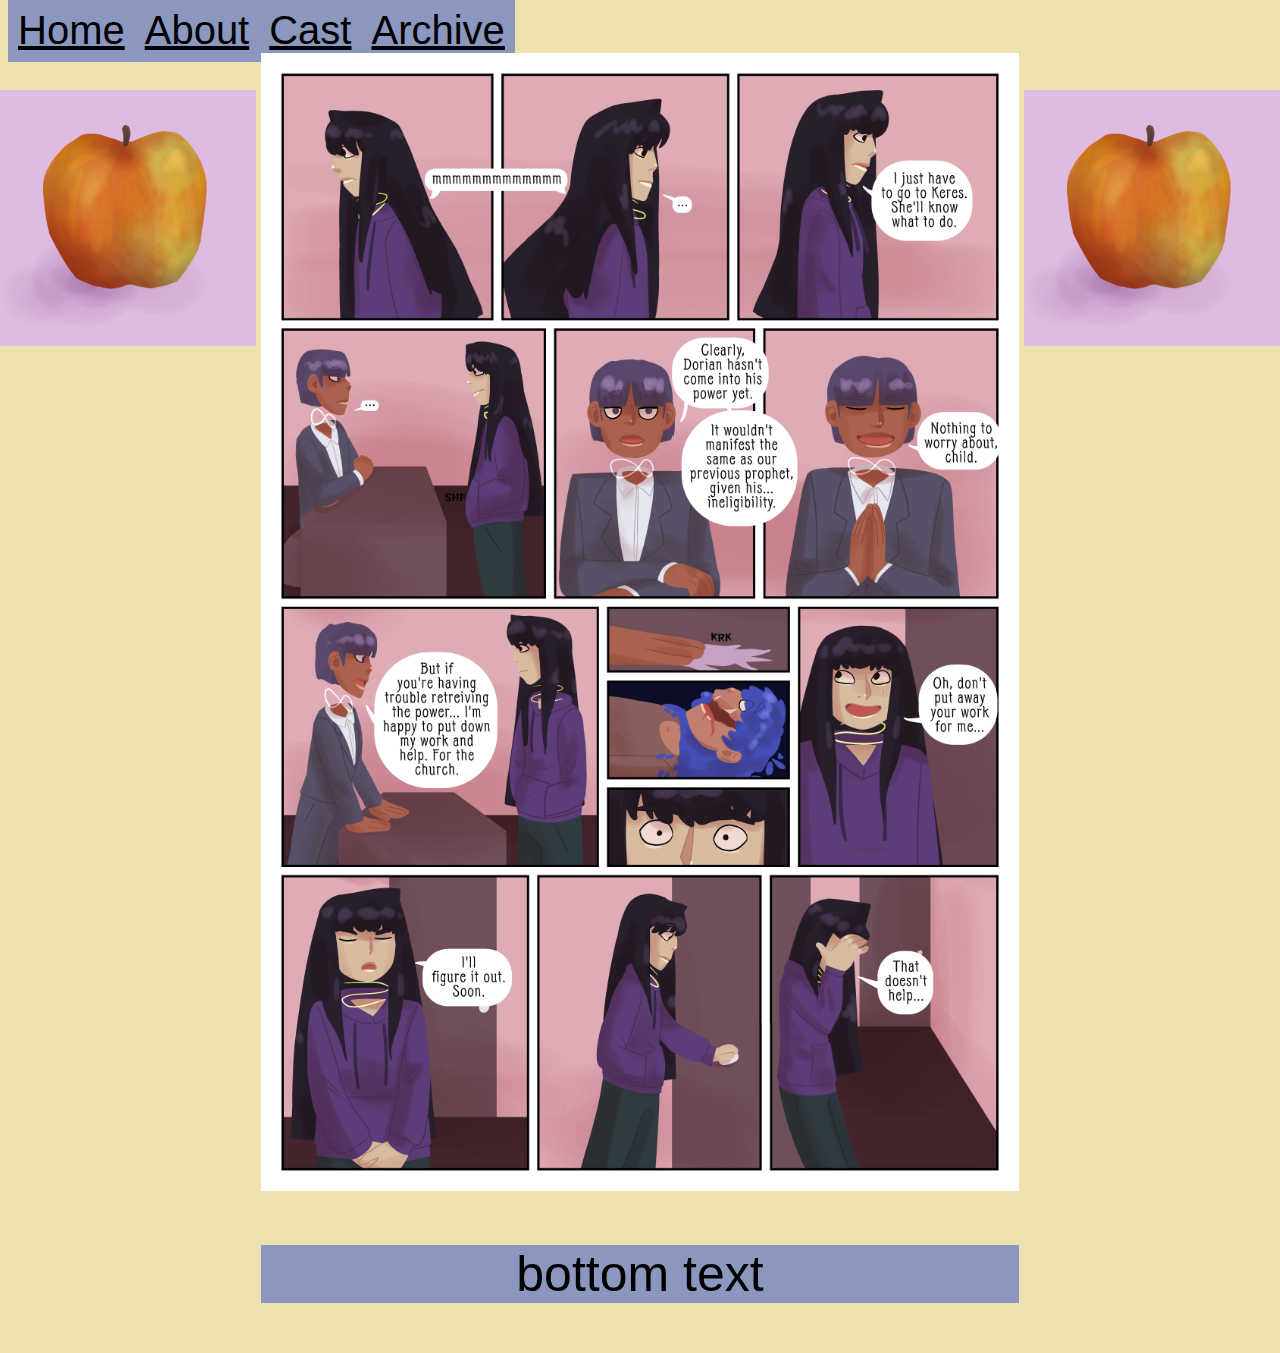
==== index.html @ e0e702ac "Update index.html" ====
<!DOCTYPE html>
<html lang="en">
<head>
	<meta charset="utf-8">
<title>Sword's Edge</title>
 <link rel="stylesheet" href="style.css">
</head>
<body>

<div class="links"><a href="index.html">Home</a><a href="about.html">About</a><a href="cast.html">Cast</a><a href="archive.html">Archive</a></div>

<img class="box-left"background-color="#ead16a" src="pngs/fillerapple.png">
<img class="comic" src="pngs/SE page 37.png">
<img class="box-right"background-color="#ead16a" src="pngs/fillerapple.png">

<p>bottom text</p>

</body>
</html>
---- style.css ----
a {z-index:1; color:#000000; background-color:#8c97bf; font-size:40px; padding:10px; width:100%; position:relative;}
.links {left:20%;}

body {font-family:monaco, sans-serif; background-color:#ede1b0;}
p {text-align:center; background-color:#8c97bf; font-size:50px; width:60%; left:20%; position:relative;}

.box-left {width:20%; left:0%; float:left; position: fixed; top:10%;}
.box-right {width:20%; left:80%; float:right; position: fixed; top:10%;}
.comic {width:60%; position:relative; left:20%; z-index:2;}
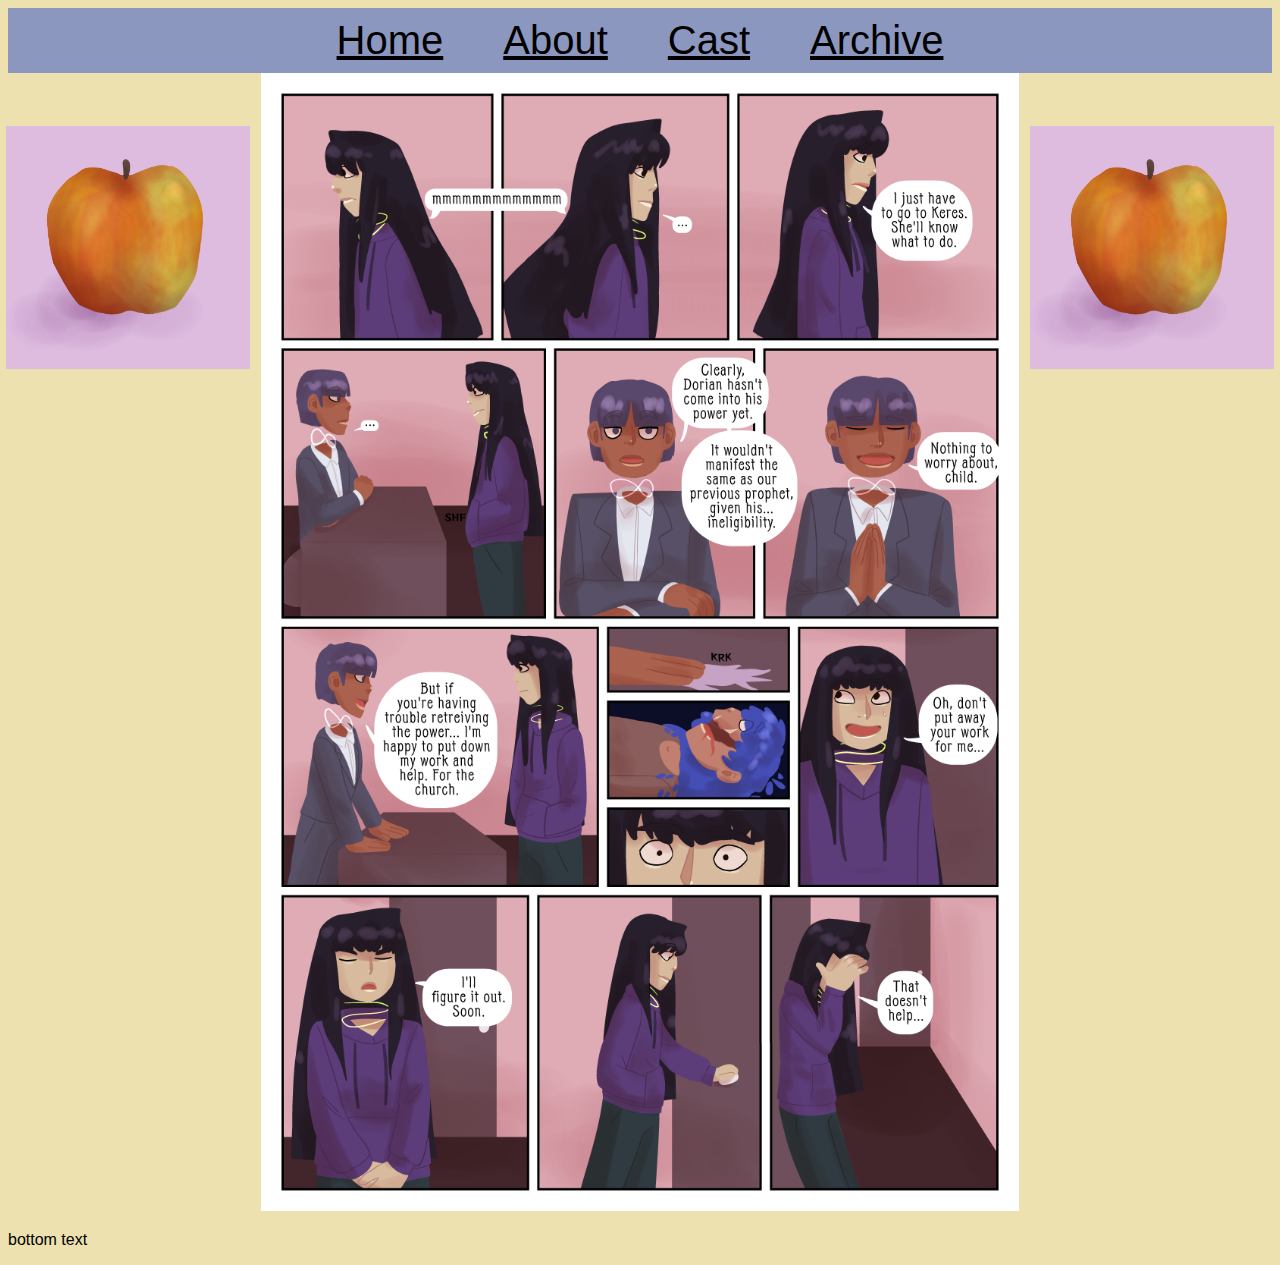
==== commit 15046277: "Update index.html" ====
--- a/index.html
+++ b/index.html
@@ -10,10 +10,10 @@
 <div class="links"><a href="index.html">Home</a><a href="about.html">About</a><a href="cast.html">Cast</a><a href="archive.html">Archive</a></div>
 
 <img class="box-left"background-color="#ead16a" src="pngs/fillerapple.png">
-<img class="comic" src="pngs/SE page 37.png">
+<img class="comic" src="comic pages/SE page 37.png">
 <img class="box-right"background-color="#ead16a" src="pngs/fillerapple.png">
 
-<p>bottom text</p>
+<p class="usual-text">bottom text</p>
 
 </body>
 </html>--- a/style.css
+++ b/style.css
@@ -1,9 +1,24 @@
-a {z-index:1; color:#000000; background-color:#8c97bf; font-size:40px; padding:10px; width:100%; position:relative;}
-.links {left:20%;}
-
+a {color:#000000; font-size:40px; padding:30px; position:relative;}
+.links {
+	height:13%; z-index:3; position:relative;
+	text-align:center; padding:10px; background-color:#8c97bf;
+}
+.cast {
+	background-color:#8c97bf; text-align:center; font-size:20px;
+	width:60%;
+	left:20%; position:relative;
+	columns:3;
+}
 body {font-family:monaco, sans-serif; background-color:#ede1b0;}
-p {text-align:center; background-color:#8c97bf; font-size:50px; width:60%; left:20%; position:relative;}
-
-.box-left {width:20%; left:0%; float:left; position: fixed; top:10%;}
-.box-right {width:20%; left:80%; float:right; position: fixed; top:10%;}
-.comic {width:60%; position:relative; left:20%; z-index:2;}+h1 {padding-top:5px; padding-bottom:5px;
+	text-align:center; background-color:#8c97bf;
+	font-size:30px; width:60%; left:20%; position:relative;
+}
+.usualtext {padding-top:5px; padding-bottom:5px;
+	text-align:center; background-color:#8c97bf;
+	font-size:20px; width:60%; left:20%; position:relative;
+}
+.box-left {width:19%; left:.5%; float:left; position: fixed; top:14%;}
+.box-right {width:19%; left:80.5%; float:right; position: fixed; top:14%;}
+.comic {width:60%; position:relative; left:20%; z-index:2;}
+.castpngs {width:200px; padding:5px;}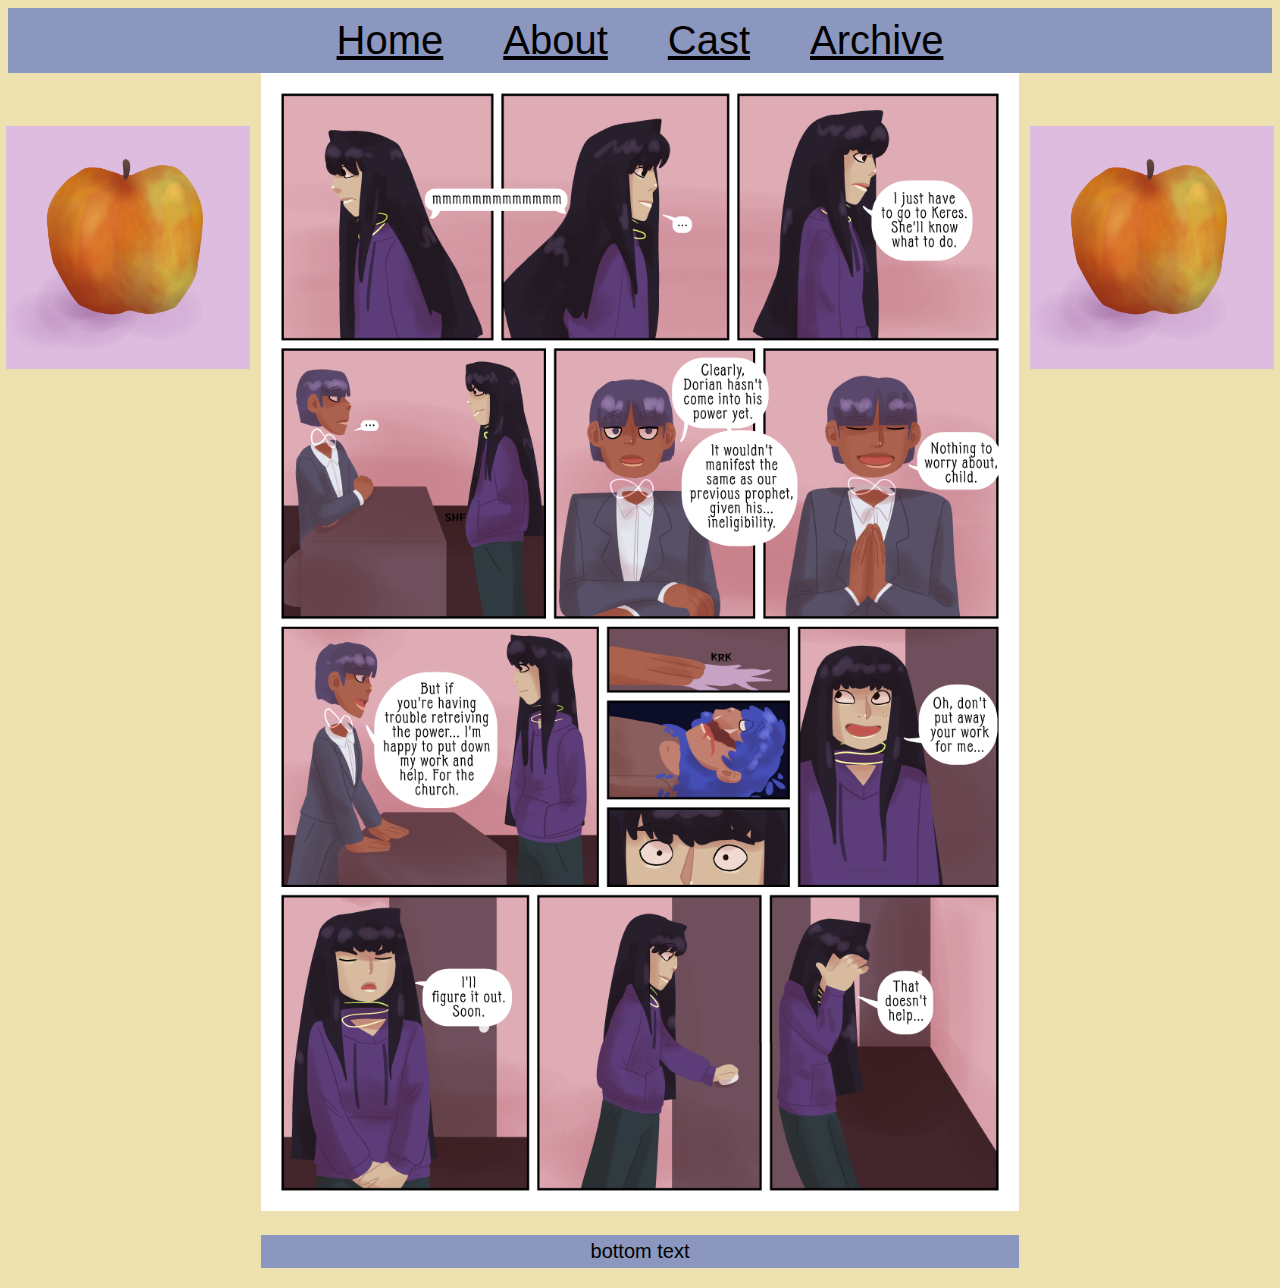
==== commit e898676c: "Update index.html" ====
--- a/index.html
+++ b/index.html
@@ -7,7 +7,7 @@
 </head>
 <body>
 
-<div class="links"><a href="index.html">Home</a><a href="about.html">About</a><a href="cast.html">Cast</a><a href="archive.html">Archive</a></div>
+<div class="links"><a padding="30px" href="index.html">Home</a><a padding="30px" href="about.html">About</a><a padding="30px" href="cast.html">Cast</a><a padding="30px" href="archive.html">Archive</a></div>
 
 <img class="box-left"background-color="#ead16a" src="pngs/fillerapple.png">
 <img class="comic" src="comic pages/SE page 37.png">
--- a/style.css
+++ b/style.css
@@ -2,23 +2,26 @@
 .links {
 	height:13%; z-index:3; position:relative;
 	text-align:center; padding:10px; background-color:#8c97bf;
-}
-.cast {
-	background-color:#8c97bf; text-align:center; font-size:20px;
-	width:60%;
-	left:20%; position:relative;
-	columns:3;
 }
 body {font-family:monaco, sans-serif; background-color:#ede1b0;}
 h1 {padding-top:5px; padding-bottom:5px;
 	text-align:center; background-color:#8c97bf;
 	font-size:30px; width:60%; left:20%; position:relative;
 }
-.usualtext {padding-top:5px; padding-bottom:5px;
+.usual-text {padding-top:5px; padding-bottom:5px;
 	text-align:center; background-color:#8c97bf;
 	font-size:20px; width:60%; left:20%; position:relative;
 }
-.box-left {width:19%; left:.5%; float:left; position: fixed; top:14%;}
-.box-right {width:19%; left:80.5%; float:right; position: fixed; top:14%;}
-.comic {width:60%; position:relative; left:20%; z-index:2;}
-.castpngs {width:200px; padding:5px;}+.box-left {
+	width:19%; left:.5%; float:left; position: fixed; top:14%;}
+.box-right {
+	width:19%; left:80.5%; float:right; position: fixed; top:14%;}
+.comic {
+	width:60%; position:relative; left:20%; z-index:2;}
+.castpngs {
+	width:200px; padding:5px;}
+.cast {
+	background-color:#8c97bf; text-align:center; font-size:20px;
+	width:60%; padding:5px;
+	left:19.7%; position:relative;
+	columns:3;}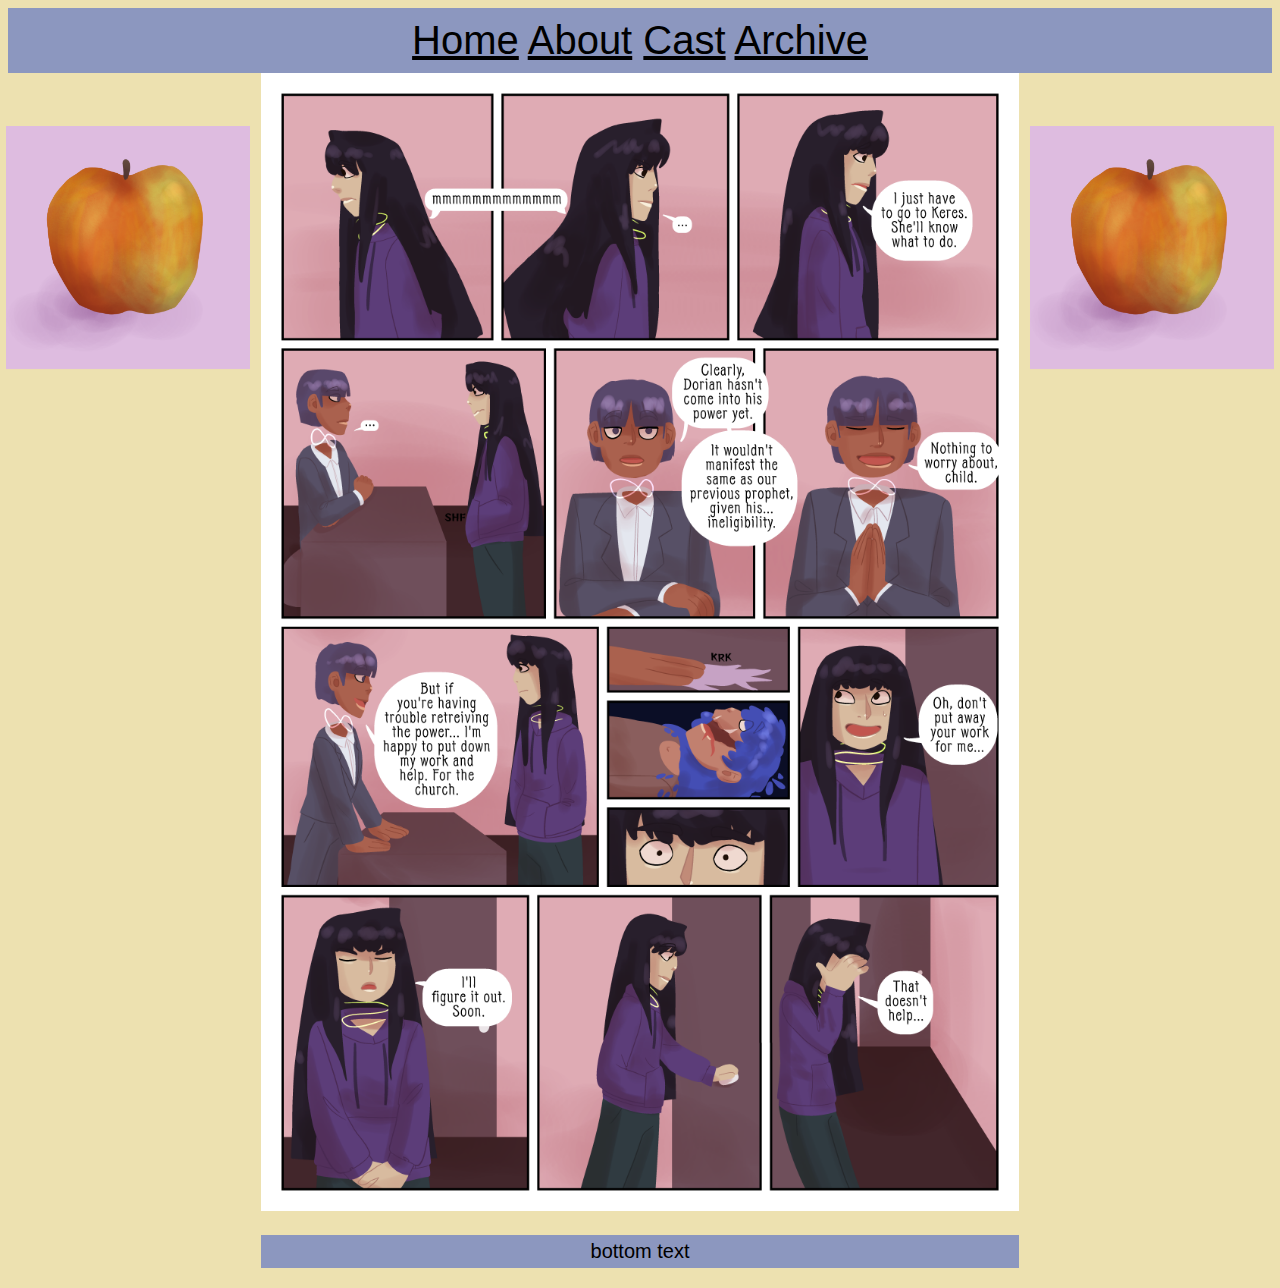
==== commit 01350c54: "Update index.html" ====
--- a/index.html
+++ b/index.html
@@ -7,7 +7,12 @@
 </head>
 <body>
 
-<div class="links"><a padding="30px" href="index.html">Home</a><a padding="30px" href="about.html">About</a><a padding="30px" href="cast.html">Cast</a><a padding="30px" href="archive.html">Archive</a></div>
+<div class="links">
+	<a class="comeon" href="index.html">Home</a>
+	<a class="comeon" href="about.html">About</a>
+	<a class="comeon" href="cast.html">Cast</a>
+	<a class="comeon" href="archive.html">Archive</a>
+</div>
 
 <img class="box-left"background-color="#ead16a" src="pngs/fillerapple.png">
 <img class="comic" src="comic pages/SE page 37.png">
--- a/style.css
+++ b/style.css
@@ -1,8 +1,11 @@
-a {color:#000000; font-size:40px; padding:30px; position:relative;}
+a {color:#000000;}
 .links {
 	height:13%; z-index:3; position:relative;
 	text-align:center; padding:10px; background-color:#8c97bf;
+	font-size:40px; position:relative;
 }
+a.links {padding:30px; }
+
 body {font-family:monaco, sans-serif; background-color:#ede1b0;}
 h1 {padding-top:5px; padding-bottom:5px;
 	text-align:center; background-color:#8c97bf;
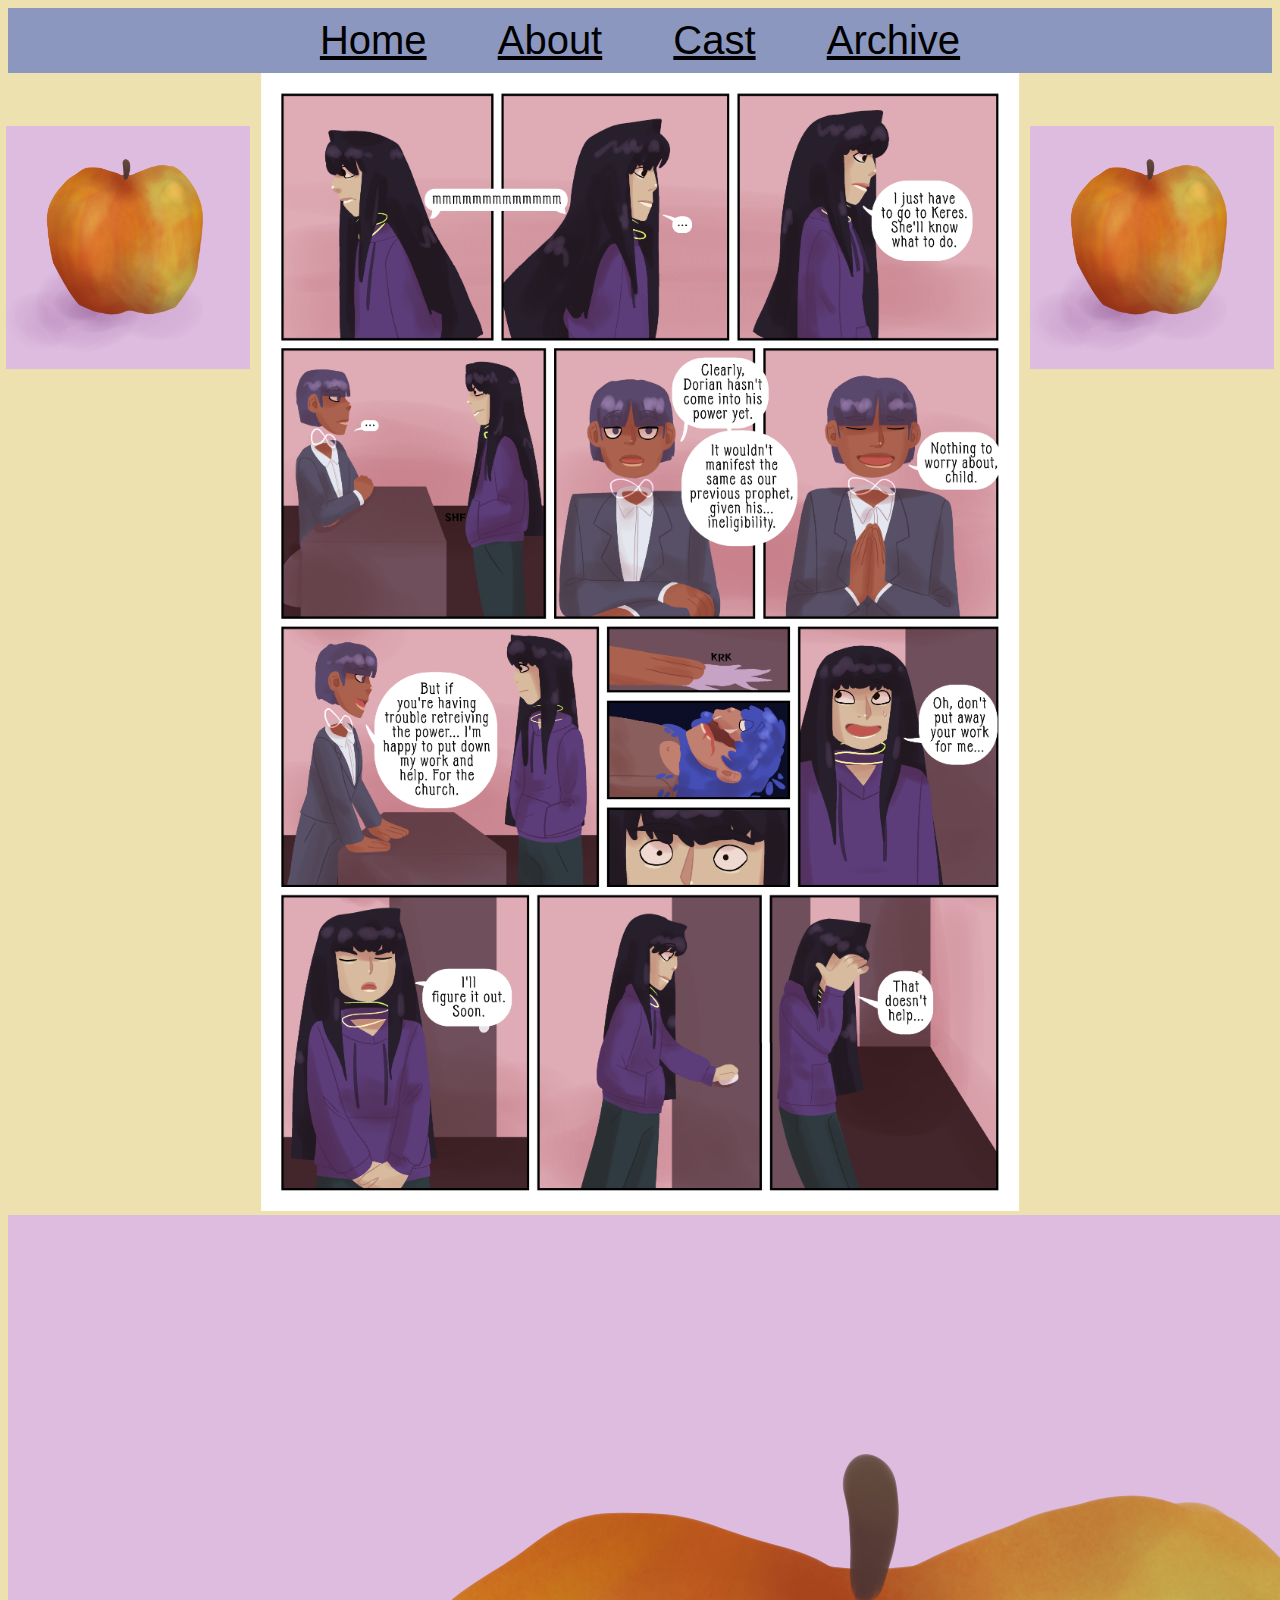
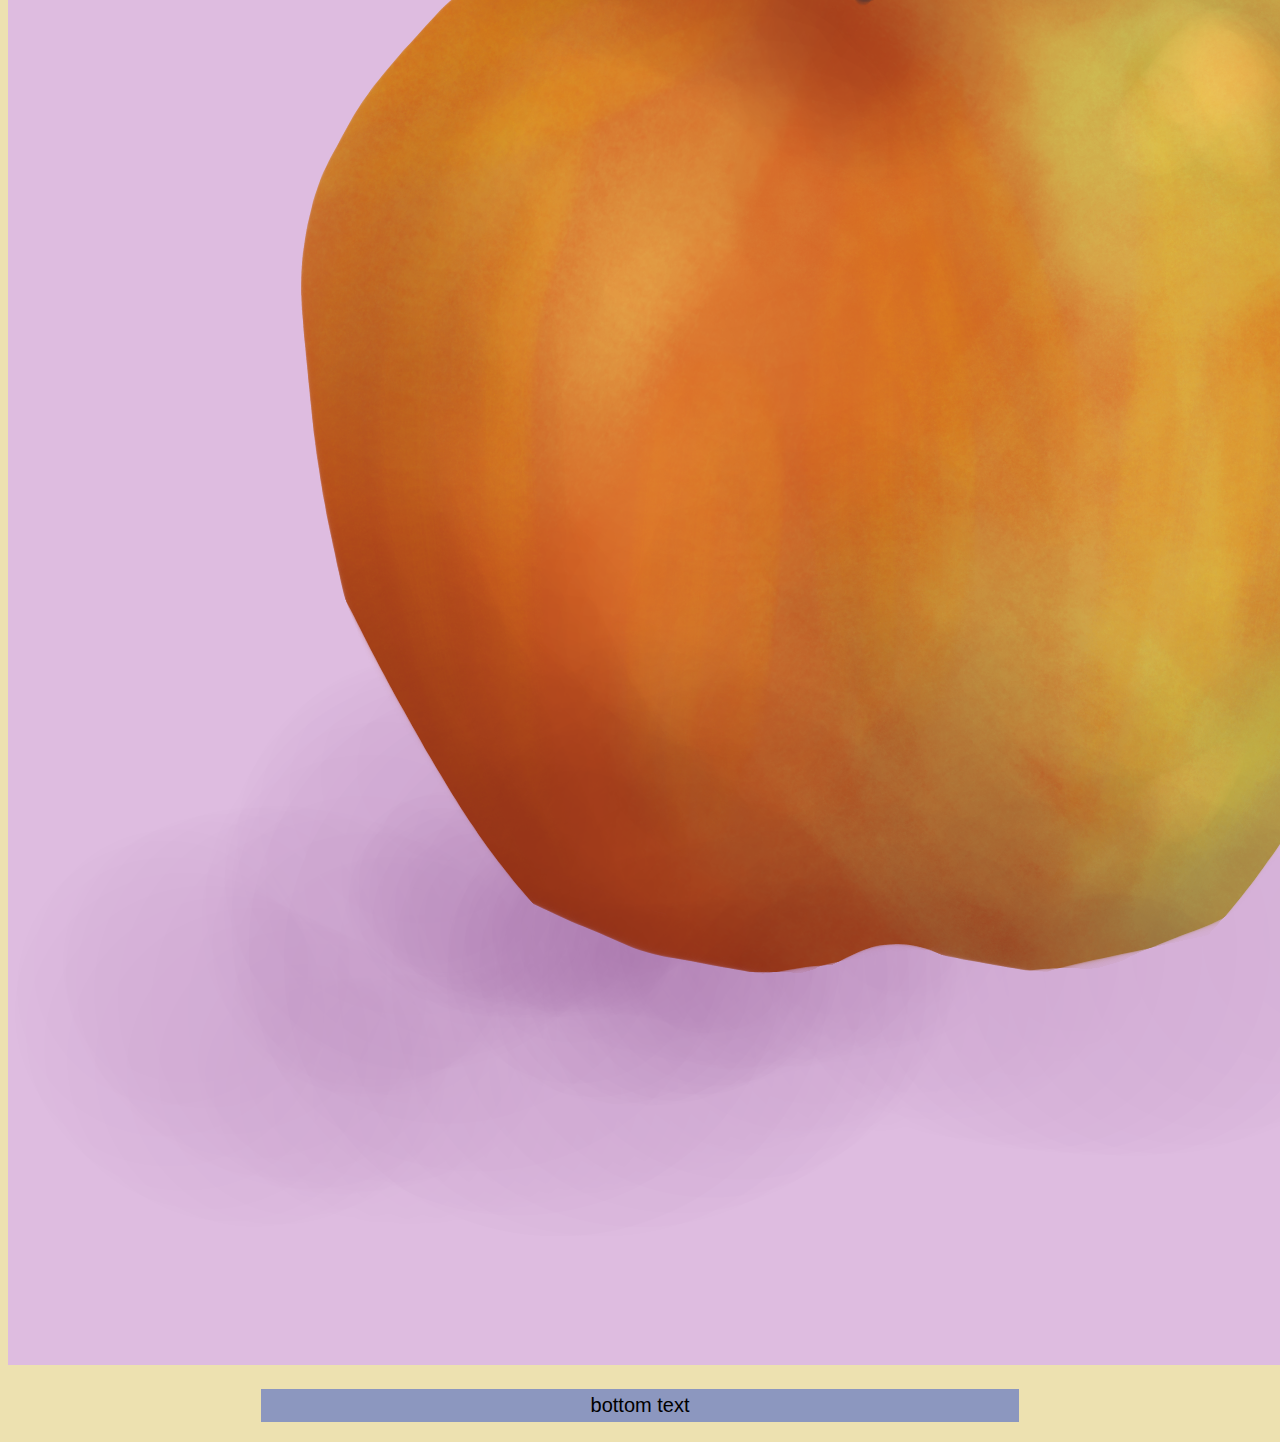
==== commit 2ba85e52: "Update index.html" ====
--- a/index.html
+++ b/index.html
@@ -18,6 +18,8 @@
 <img class="comic" src="comic pages/SE page 37.png">
 <img class="box-right"background-color="#ead16a" src="pngs/fillerapple.png">
 
+<div class=nav><a href="placeholder.html"><img src="pngs/fillerapple.png"></a></div>
+
 <p class="usual-text">bottom text</p>
 
 </body>
--- a/style.css
+++ b/style.css
@@ -2,19 +2,25 @@
 .links {
 	height:13%; z-index:3; position:relative;
 	text-align:center; padding:10px; background-color:#8c97bf;
-	font-size:40px; position:relative;
+	font-size:40px;
 }
-a.links {padding:30px; }
 
 body {font-family:monaco, sans-serif; background-color:#ede1b0;}
 h1 {padding-top:5px; padding-bottom:5px;
 	text-align:center; background-color:#8c97bf;
-	font-size:30px; width:60%; left:20%; position:relative;
-}
-.usual-text {padding-top:5px; padding-bottom:5px;
+	font-size:30px; width:60%; left:20%; position:relative;}
+
+h2 {font-size:30px; text-align:center;}
+.archive {
+	margin-top:10px;
+	padding-top:5px; padding-bottom:5px;
 	text-align:center; background-color:#8c97bf;
-	font-size:20px; width:60%; left:20%; position:relative;
-}
+	font-size:20px; width:60%; left:20%; position:relative;}
+
+.usual-text {
+	padding-top:5px; padding-bottom:5px;
+	text-align:center; background-color:#8c97bf;
+	font-size:20px; width:60%; left:20%; position:relative;}
 .box-left {
 	width:19%; left:.5%; float:left; position: fixed; top:14%;}
 .box-right {
@@ -22,9 +28,10 @@
 .comic {
 	width:60%; position:relative; left:20%; z-index:2;}
 .castpngs {
-	width:200px; padding:5px;}
+	width:80%;}
 .cast {
 	background-color:#8c97bf; text-align:center; font-size:20px;
-	width:60%; padding:5px;
-	left:19.7%; position:relative;
-	columns:3;}+	width:60%; padding:10px;
+	left:20%; position:relative;}
+.comeon {
+	padding:30px;}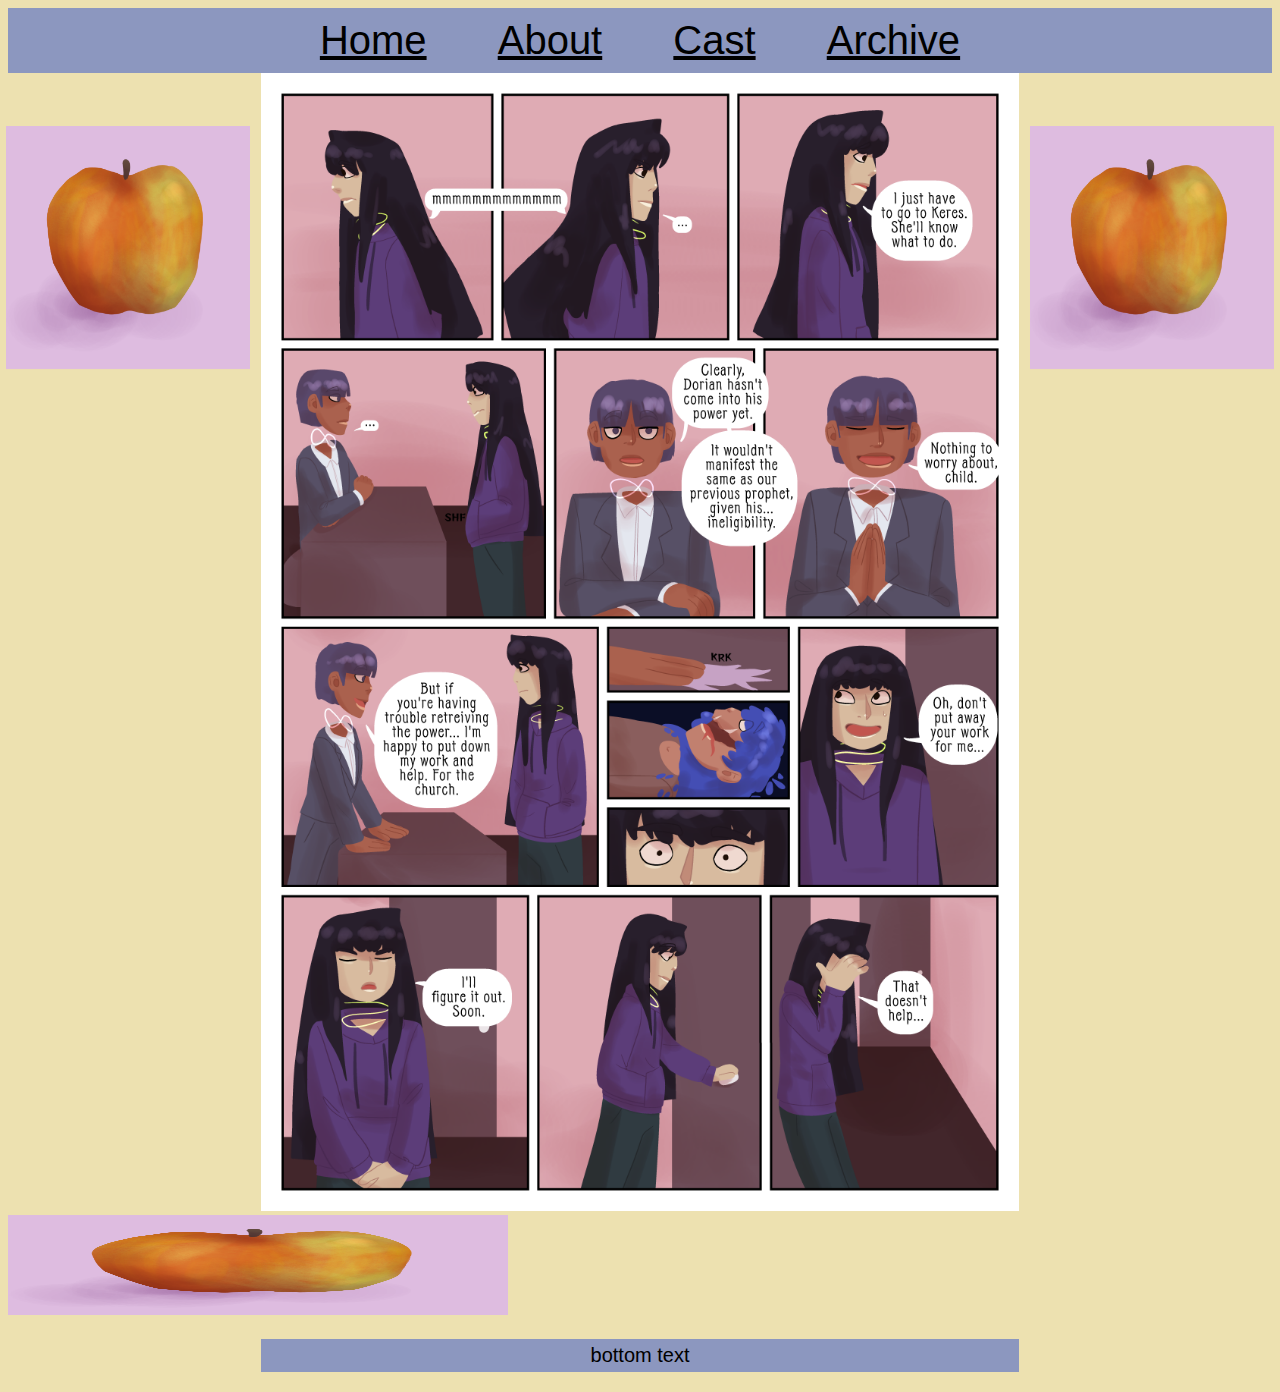
==== commit bd83c048: "Update index.html" ====
--- a/index.html
+++ b/index.html
@@ -18,7 +18,7 @@
 <img class="comic" src="comic pages/SE page 37.png">
 <img class="box-right"background-color="#ead16a" src="pngs/fillerapple.png">
 
-<div class=nav><a href="placeholder.html"><img src="pngs/fillerapple.png"></a></div>
+<div class=nav><a href="placeholder.html"><img width="500" height="100" src="pngs/fillerapple.png"></a></div>
 
 <p class="usual-text">bottom text</p>
 
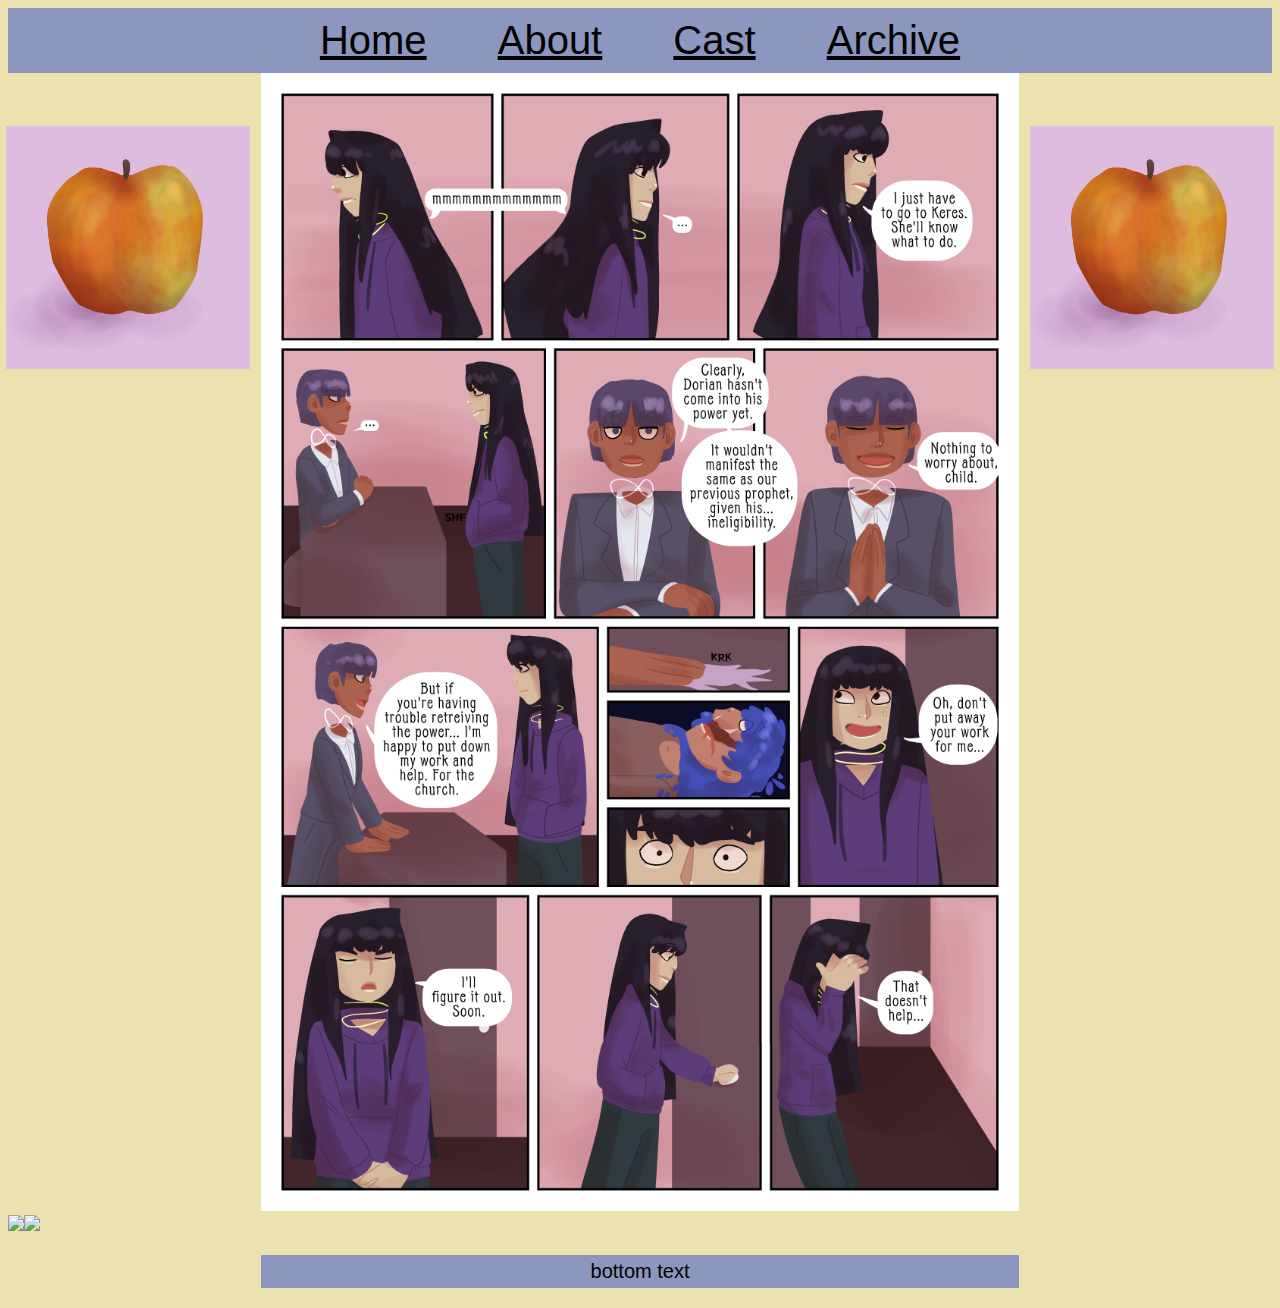
==== commit 27db652d: "Update index.html" ====
--- a/index.html
+++ b/index.html
@@ -18,7 +18,7 @@
 <img class="comic" src="comic pages/SE page 37.png">
 <img class="box-right"background-color="#ead16a" src="pngs/fillerapple.png">
 
-<div class=nav><a href="placeholder.html"><img width="500" height="100" src="pngs/fillerapple.png"></a></div>
+<div class=nav><a href="placeholder.html"><img src="pngs/back.png"></a><a href="latest.html"><img src="pngs/forth.png"></a></div>
 
 <p class="usual-text">bottom text</p>
 
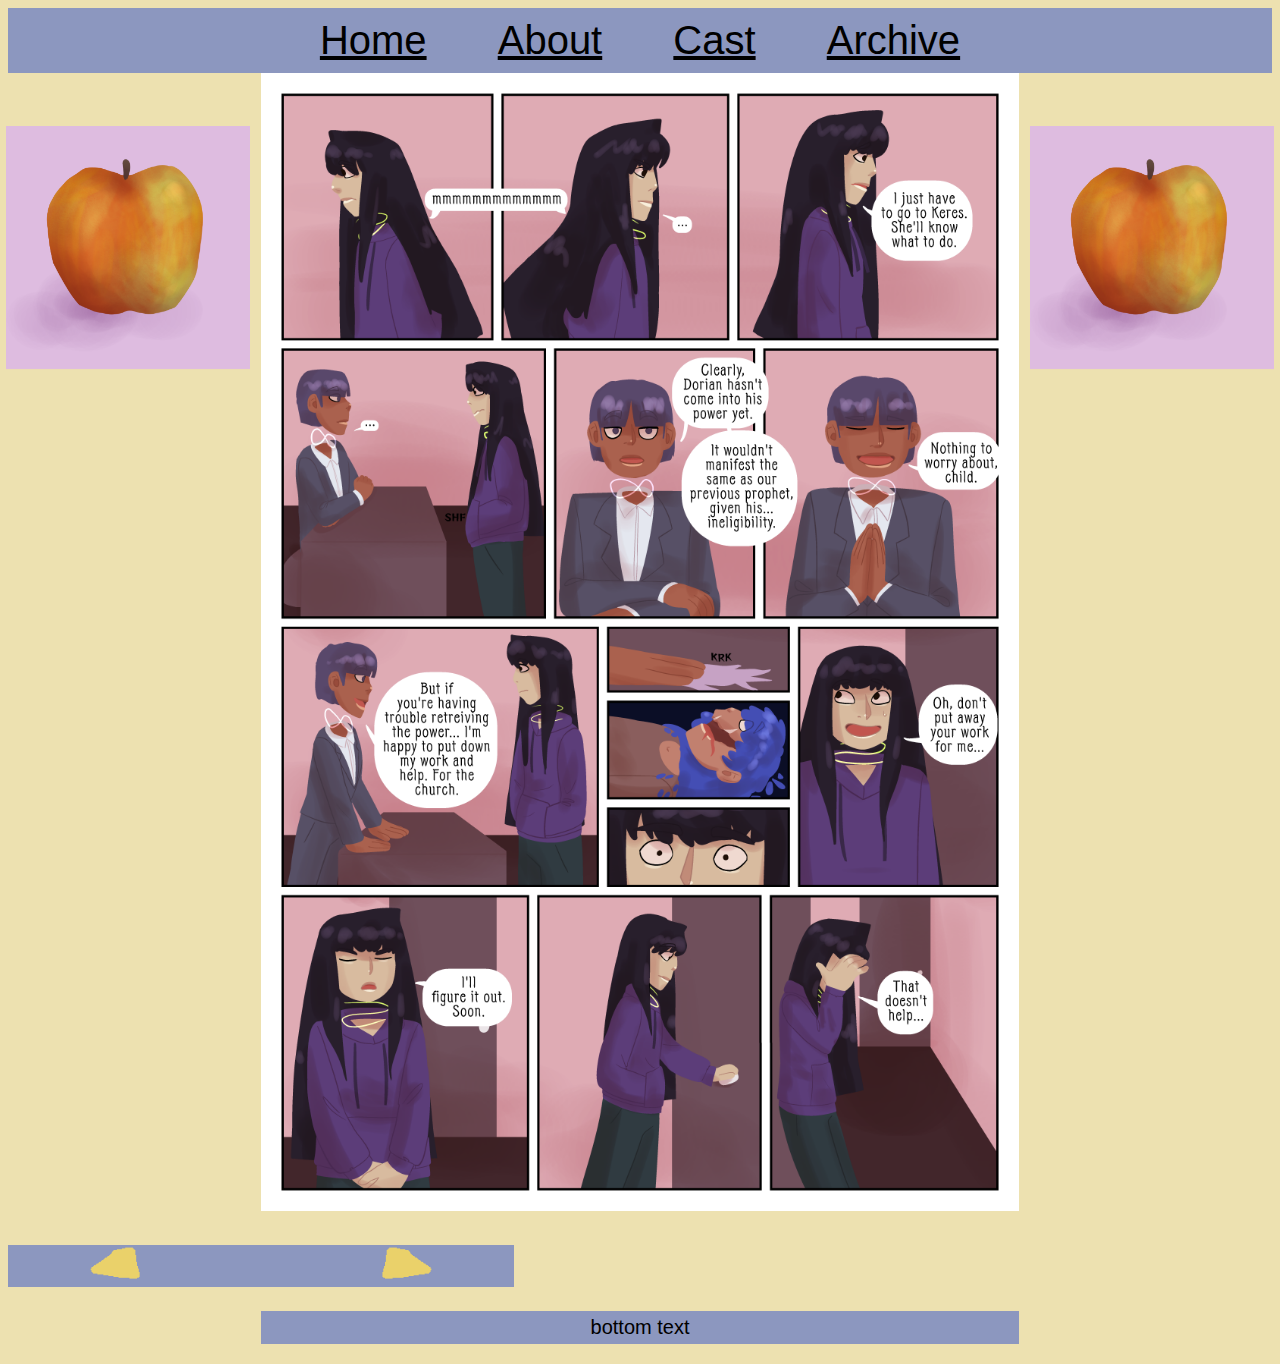
==== commit 28798166: "Update index.html" ====
--- a/index.html
+++ b/index.html
@@ -18,7 +18,7 @@
 <img class="comic" src="comic pages/SE page 37.png">
 <img class="box-right"background-color="#ead16a" src="pngs/fillerapple.png">
 
-<div class=nav><a href="placeholder.html"><img src="pngs/back.png"></a><a href="latest.html"><img src="pngs/forth.png"></a></div>
+<div class=nav><a href="placeholder.html"><img width="20%" src="pngs/back.png"></a><a href="latest.html"><img width="20%" src="pngs/forth.png"></a></div>
 
 <p class="usual-text">bottom text</p>
 
--- a/style.css
+++ b/style.css
@@ -3,6 +3,7 @@
 	height:13%; z-index:3; position:relative;
 	text-align:center; padding:10px; background-color:#8c97bf;
 	font-size:40px;
+	overflow-y:scroll; max-height:50px;
 }
 
 body {font-family:monaco, sans-serif; background-color:#ede1b0;}
@@ -21,6 +22,8 @@
 	padding-top:5px; padding-bottom:5px;
 	text-align:center; background-color:#8c97bf;
 	font-size:20px; width:60%; left:20%; position:relative;}
+/* I was going to have different characters in these boxes on each page but I never got around to drawing those :\ it would've been the same coding though
+*/
 .box-left {
 	width:19%; left:.5%; float:left; position: fixed; top:14%;}
 .box-right {
@@ -34,4 +37,24 @@
 	width:60%; padding:10px;
 	left:20%; position:relative;}
 .comeon {
-	padding:30px;}+	padding:30px;}
+.nav {
+	padding-top:30px; position:relative;
+}
+
+.about {
+	padding-top:5px; padding-bottom:5px;
+	text-align:center; background-color:#8c97bf;
+	font-size:20px; left:20%; position:relative;
+	width:50%; padding-left:5%; padding-right:5%; 
+	padding-top:3%; padding-bottom:3%;
+}
+.list {left:33%; text-align:left; position:relative;}
+.list2 {left:20%; text-align:left; position:relative;
+	border-style:solid; border-width:5px; border:red;
+} /*i feel like there's a better way to do this? but align: center didn't work*/
+
+.border {border-style:solid; border-color:#372c22; width:fit-content; padding:5px;}
+#fontstyle {font-style:italic;}
+#fontcolor {color:#192b67;}
+#margin {margin:20px;}